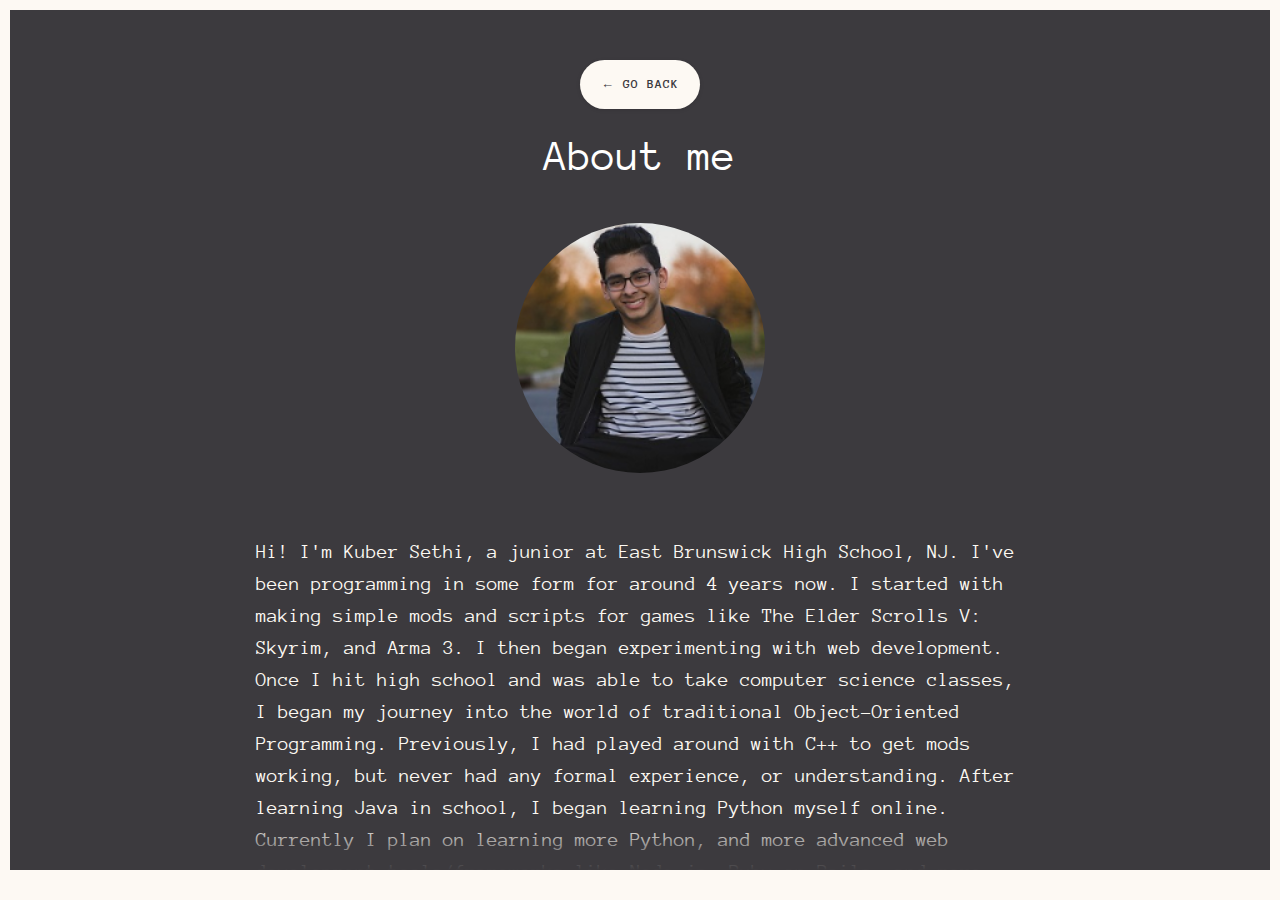
==== about.html @ 44aad817 "adding website files" ====
<!doctype html>
<html lang="en" class="no-js">
<head>
	<meta charset="UTF-8">
	<meta name="viewport" content="width=device-width, initial-scale=1">
	<link href='https://fonts.googleapis.com/css?family=Anonymous+Pro:400,400italic,700,700italic' rel='stylesheet' type='text/css'>

	<link rel="stylesheet" href="css/reset.css"> <!-- CSS reset -->
	<link rel="stylesheet" href="css/style.css"> <!-- Resource style -->
	<link rel="stylesheet" href="animate.min.css">
	<script src="js/modernizr.js"></script> <!-- Modernizr -->
  	
	<title>Kuber Sethi</title>
</head>
<body class="cd-about">
	<main>
		<div class="cd-about cd-main-content">
			<div>
				<a class="cd-btn" href="index.html" data-type="page-transition">&#8592; Go back</a>
		
				<h1 class="header">About me</h1>

				<img align="center" class="pic" src="images/propic.jpg">

				<p>
					Hi! I'm Kuber Sethi, a junior at East Brunswick High School, NJ. I've been programming in some form for around 4 years now. I started with making simple mods and scripts for games like The Elder Scrolls V: Skyrim, and Arma 3. I then began experimenting with web development. Once I hit high school and was able to take computer science classes, I began my journey into the world of traditional Object-Oriented Programming. Previously, I had played around with C++ to get mods working, but never had any formal experience, or understanding. After learning Java in school, I began learning Python myself online. Currently I plan on learning more Python, and more advanced web development tools/frameworks like Node.js, Ruby on Rails, and more. Feel Free to connect with me via Social Media, I would love talking about programming as well as anything else. 
				</p>

				<p>
					Outside of school and programming, my hobbies include (you can probably guess this one) gaming, listening to EDM music, playing the Flute, fashion, and politics. In terms of gaming, I'm currently having a lot of fun with Overwatch, Starcraft 2, Insurgency, Red Orchestra 2/ Rising Storm, Arma 3, and Skyrim. While junior year has gotten pretty tough, I still devote a probably unhealthy amount of time to gaming. For music, I'm an avid EDM fan, and have been for years. My top 3 artists at the moment would be (in this order): Porter Robinson, KSHMR, and Madeon, but I enjoy all subgenres from trap to deep house. Outside of EDM, I manage to listen to a little bit of everything, from rap/hip-hop like Logic and Drake to Classical/Jazz. I'm still in high school, so I unfortunately can't afford to purchase the latest hypebeast outfits, but I'm pretty into minimalism and palewave these days. Hit me up if you wanna talk about anything, I have a lot more free time than I probably should, and more friends can never hurt.
				</p>
			</div>
		</div>
	</main>
	<div class="cd-cover-layer"></div>
	<div class="cd-loading-bar"></div>
<script src="js/jquery-2.1.1.js"></script>
<script src="js/main.js"></script> <!-- Resource jQuery -->
</body>
</html>
---- css/style.css ----
/* -------------------------------- 

Primary style

-------------------------------- */
*, *::after, *::before {
  box-sizing: border-box;
}

html {
  font-size: 62.5%;
  
}

body {
  font-size: 1.6rem;
  color: #E2E0E0;
  background-color: #ffffff;
  -webkit-font-smoothing: antialiased;
  -moz-osx-font-smoothing: grayscale;
  font-family: 'Anonymous Pro', sans-serif;
}

a {
  color: #8A8887;
  text-decoration: none;
  font-family: 'Anonymous Pro', sans-serif;
}

h1 {
  color: #030303;
  margin-bottom: 1em;
  font-size: 2.2rem;
  font-family: 'Anonymous Pro', sans-serif;
}
@media only screen and (min-width: 768px) {
  h1 {
    font-size: 4.4rem;
    font-weight: 300;
    font-family: 'Anonymous Pro', ;
  }
}





/* -------------------------------- 

Social Media Icons

-------------------------------- */

a {
	color: #000;
	text-decoration: none;
	padding: 5px;
	font-family: 'Anonymous Pro', sans-serif;
}

.socialbtnsbtnsbtns, .socialbtnsbtnsbtns ul, .socialbtnsbtnsbtns li {
	margin: 0;
	padding: 5px;
}

.socialbtnsbtnsbtns li {
    list-style: none outside none;
    display: inline-block;
}

.socialbtns li {
    list-style: none outside none;
    display: inline-block;
}

.socialbtns .fa {
	color: #FFF;
	text-shadow: 1px 1px 0px #000,
			1px -1px 0px #000,
			-1px 1px 0px #000,
			-1px -1px 0px #000;
	-webkit-text-shadow: 1px 1px 0px #000,
			1px -1px 0px #000,
			-1px 1px 0px #000,
			-1px -1px 0px #000;
	-moz-text-shadow: 1px 1px 0px #000,
			1px -1px 0px #000,
			-1px 1px 0px #000,
			-1px -1px 0px #000;
	-o-text-shadow: 1px 1px 0px #000,
			1px -1px 0px #000,
			-1px 1px 0px #000,
			-1px -1px 0px #000;
	transition: all ease-out 0.5s;
	-moz-transition: all ease-out 0.5s;
	-webkit-transition: all ease-out 0.5s;
	-o-transition: all ease-out 0.5s;
}

.socialbtns .fa:hover {
	color: #000;
	text-shadow: 1px 1px 0px #fff,
			1px -1px 0px #fff,
			-1px 1px 0px #fff,
			-1px -1px 0px #fff;
	-webkit-text-shadow: 1px 1px 0px #fff,
			1px -1px 0px #fff,
			-1px 1px 0px #fff,
			-1px -1px 0px #fff;
	-moz-text-shadow: 1px 1px 0px #fff,
			1px -1px 0px #fff,
			-1px 1px 0px #fff,
			-1px -1px 0px #fff;
	-o-text-shadow: 1px 1px 0px #fff,
			1px -1px 0px #fff,
			-1px 1px 0px #fff,
			-1px -1px 0px #fff;
	transition: all ease 0.5s;
	-moz-transition: all ease-in 0.5s;
	-webkit-transition: all ease-in 0.5s;
	-o-transition: all ease-in 0.5s;
}

/* -------------------------------- 

Reusable Parts

-------------------------------- */
.cd-btn {
  display: inline-block;
  padding: 1.4em 1.6em;
  margin-bottom: 2em;
  border-radius: 50em;
  background-color: #00000f;
  color: #3C3A3E;
  font-weight: bold;
  font-size: 1.3rem;
  letter-spacing: 1px;
  text-transform: uppercase;
  box-shadow: 0 1px 4px rgba(0, 0, 0, 0.1);
}
.no-touch .cd-btn:hover {
  background-color: #A4A3A3;
}
.cd-about .cd-btn {
  background-color: #fdf9f3;
}
.cd-portfolio .cd-btn {
  background-color: #fdf9f3;
}

/* -------------------------------- 

Main Components 

-------------------------------- */
body::after, body::before {
  /* these are the 2 half blocks which cover the content once the animation is triggered */
  content: '';
  height: 50vh;
  width: 100%;
  position: fixed;
  left: 0;
  background-color: #fdf9f3;
  z-index: 1;
  /* Force Hardware Acceleration */
  -webkit-backface-visibility: hidden;
  backface-visibility: hidden;
  -webkit-transform: translateZ(0);
  -moz-transform: translateZ(0);
  -ms-transform: translateZ(0);
  -o-transform: translateZ(0);
  transform: translateZ(0);
  -webkit-transition: -webkit-transform 0.4s 0.4s;
  -moz-transition: -moz-transform 0.4s 0.4s;
  transition: transform 0.4s 0.4s;
}
body::before {
  top: 0;
  -webkit-transform: translateY(-100%);
  -moz-transform: translateY(-100%);
  -ms-transform: translateY(-100%);
  -o-transform: translateY(-100%);
  transform: translateY(-100%);
}
body::after {
  bottom: 0;
  -webkit-transform: translateY(100%);
  -moz-transform: translateY(100%);
  -ms-transform: translateY(100%);
  -o-transform: translateY(100%);
  transform: translateY(100%);
}
body.page-is-changing::after, body.page-is-changing::before {
  -webkit-transform: translateY(0);
  -moz-transform: translateY(0);
  -ms-transform: translateY(0);
  -o-transform: translateY(0);
  transform: translateY(0);
  -webkit-transition: -webkit-transform 0.4s 0s;
  -moz-transition: -moz-transform 0.4s 0s;
  transition: transform 0.4s 0s;
}

main {
  height: 100vh;
  padding: 10px;
  text-align: center;
  	font-family: 'Anonymous Pro', sans-serif;

}
main .cd-main-content {
  position: relative;
  height: calc(100vh - 20px);
}
main .cd-main-content > div {
  height: 100%;
  overflow: hidden;
  overflow-y: auto;
  -webkit-overflow-scrolling: touch;
}
main .cd-main-content::after, main .cd-main-content::before {
  /* these are the 2 gradient overlay at the top and bottom of the .cd-main-content - to indicate that you can scroll */
  content: '';
  position: absolute;
  left: 0;
  height: 50px;
  width: 100%;
}
main .cd-main-content::before {
  top: 0;
}
main .cd-main-content::after {
  bottom: 0;
}
main .cd-main-content.cd-index {
  /* .cd-main-content basic style - index page */
  background-color: #fdf9f3;
  /* vertically center its content */
  display: table;
  width: 100%;
}
main .cd-main-content.cd-index > div {
  /* vertically center the content inside the .cd-index */
  display: table-cell;
  vertical-align: middle;
}
main .cd-main-content.cd-index::after {
  background-color: rgba(64, 137, 166, 0);
  background-image: -webkit-linear-gradient(bottom, #fdf9f3, rgba(64, 137, 166, 0));
  background-image: linear-gradient(to top,#fdf9f3, rgba(64, 137, 166, 0));
}
main .cd-main-content.cd-index::before {
  background-color: rgba(64, 137, 166, 0);
  background-image: -webkit-linear-gradient(top, #fdf9f3, rgba(64, 137, 166, 0));
  background-image: linear-gradient(to bottom,#fdf9f3, rgba(64, 137, 166, 0));
}
main .cd-main-content.cd-about {
  /* .cd-main-content basic style - about page */
  background-color: #3C3A3E;
}
main .cd-main-content.cd-portfolio {
  /* .cd-main-content basic style - about page */
  background-color: #3C3A3E;
}
main .cd-main-content.cd-about > div {
  padding-top: 50px;
}
main .cd-main-content.cd-portfolio > div {
  padding-top: 50px;
}
main .cd-main-content.cd-about::after {
  background-color: rgba(40, 48, 64, 0);
  background-image: -webkit-linear-gradient(bottom, #3C3A3E, rgba(40, 48, 64, 0));
  background-image: linear-gradient(to top,#3C3A3E, rgba(40, 48, 64, 0));
}
main .cd-main-content.cd-portfolio::after {
  background-color: rgba(40, 48, 64, 0);
  background-image: -webkit-linear-gradient(bottom, #3C3A3E, rgba(40, 48, 64, 0));
  background-image: linear-gradient(to top,#3C3A3E, rgba(40, 48, 64, 0));
}
main .cd-main-content.cd-about::before {
  background-color: rgba(40, 48, 64, 0);
  background-image: -webkit-linear-gradient(top, #3C3A3E, rgba(40, 48, 64, 0));
  background-image: linear-gradient(to bottom,#3C3A3E, rgba(40, 48, 64, 0));
}
main .cd-main-content.cd-portfolio::before {
  background-color: rgba(40, 48, 64, 0);
  background-image: -webkit-linear-gradient(top, #3C3A3E, rgba(40, 48, 64, 0));
  background-image: linear-gradient(to bottom,#3C3A3E, rgba(40, 48, 64, 0));
}
main p {
  width: 90%;
  max-width: 768px;
  margin: 3em auto;
  font-size: 1.4rem;
  line-height: 1.6;
  color: #fdf9f3;
  text-align: left;
  font-family: 'Anonymous Pro', sans-serif;

}

.header {
  font-family: 'Anonymous Pro', sans-serif;
  color: #ffffff;
}

.pic {
  border-radius:50%;
}

@media only screen and (min-width: 768px) {
  main {
  }
  main .cd-main-content {
    height: calc(100vh - 40px);
  }
  main.cd-index > div {
    padding-top: 200px;
  }
  main.cd-index > div {
    padding-top: 50px;
  }
  main p {
    font-size: 2rem;
  	font-family: 'Anonymous Pro', sans-serif;

  }
}
body {
  background: #fdf9f3;
  font-family: 'Anonymous Pro', sans-serif;

}

.container {
  position: absolute;
  top: 0;
  left: 0;
  right: 0;
  bottom: 0;
  margin: auto;
  width: 900px;
  height: 400px;
  	font-family: 'Anonymous Pro', sans-serif;

}

.main_box {
  width: 250px;
  height: 300px;
  margin-left: 25px;
  margin-bottom: 25px;
  float: left;
  position: relative;
  border: 1px solid #b3b3b3;
  background: #333333;
  cursor: pointer;
  box-shadow: 0px 0px 0px 0px #525252;
  transition: all 200ms;
}
.main_box:before, .main_box:after {
  content: ' ';
  position: absolute;
  left: 15px;
  top: 0;
  bottom: 0;
  margin: auto;
  height: 20%;
  border-left: 1px solid #b3b3b3;
  width: 1px;
  transition: all 500ms;
  opacity: 0;
}
.main_box:after {
  right: 15px;
  left: auto;
}
.main_box:hover {
  box-shadow: 18px 17px 10px -10px #000;
}
.main_box:hover:after, .main_box:hover:before {
  height: 83%;
  opacity: 1;
}
.main_box .sub_box {
  position: absolute;
  top: 0;
  left: 0;
  height: 100%;
  width: 100%;
}
.main_box .sub_box:before, .main_box .sub_box:after {
  content: ' ';
  position: absolute;
  top: 15px;
  left: 0;
  right: 0;
  margin: auto;
  height: 1px;
  border-top: 1px solid #b3b3b3;
  width: 20%;
  transition: all 500ms;
  opacity: 0;
}
.main_box .sub_box:after {
  bottom: 15px;
  top: auto;
}
.main_box .sub_box:hover:after, .main_box .sub_box:hover:before {
  width: 83%;
  opacity: 1;
}
.main_box .sub_box table {
  height: 100%;
  width: 100%;
}
.main_box .sub_box p {
  color: #ffffff;
  text-align: center;
	font-family: 'Anonymous Pro', sans-serif;
  font-size: 30px;
  transition: all 1s;
  margin-bottom: 15px;
}
.main_box .sub_box p.subtitle {
  font-size: 12px;
  line-height: 13px;
}

#text-right {
  text-align: right;
  font-size: 14pt;
  height: auto;
}
#mainwrapper {
	font-family: 'Anonymous Pro', sans-serif;
	font-size: 10pt;
	height: auto;
	text-align: center;
	width: 660px;
}

/* Image Box Style */
#mainwrapper .box {
	border: 5px solid #fff;
	cursor: pointer;
	height: 300px;
	float: left;
	margin: 5px;
	position: relative;
	overflow: hidden;
	width: 600px;
		-webkit-box-shadow: 1px 1px 1px 1px #ccc;
		-moz-box-shadow: 1px 1px 1px 1px #ccc;
		box-shadow: 1px 1px 1px 1px #ccc;
}
#mainwrapper .box img {
	position: absolute;
	left: 0;
		-webkit-transition: all 300ms ease-out;
		-moz-transition: all 300ms ease-out;
		-o-transition: all 300ms ease-out;
		-ms-transition: all 300ms ease-out;	
	transition: all 300ms ease-out;
}

/* Caption Common Style */
#mainwrapper .box .caption {
	background-color: rgba(0,0,0,0.8);
	position: absolute;
	color: #fff;
	z-index: 100;
		-webkit-transition: all 300ms ease-out;
		-moz-transition: all 300ms ease-out;
		-o-transition: all 300ms ease-out;
		-ms-transition: all 300ms ease-out;	
		transition: all 300ms ease-out;
	left: 0;
}

/** Caption 3: Fade **/
#mainwrapper .box .fade-caption, #mainwrapper .box .scale-caption  {
	opacity: 0;
	width: 600px;
	height: 300px;
	text-align: left;
	padding: 15px;
}
/** Full Caption :hover Behaviour **/
#mainwrapper .box:hover .full-caption {
	-moz-transform: translateY(100%);
	-o-transform: translateY(100%);
	-webkit-transform: translateY(100%);
	opacity: 1;
	transform: translateY(100%);
}

/** Fade Caption :hover Behaviour **/
#mainwrapper .box:hover .fade-caption, #mainwrapper .box:hover .scale-caption  {
	opacity: 1;
}

/** Scale Caption :hover Behaviour **/
#mainwrapper .box:hover #image-6 {
	-moz-transform: scale(1.4);
	-o-transform: scale(1.4);
	-webkit-transform: scale(1.4);
	transform: scale(1.4);
}

#mainwrapper .box:hover .scale-caption h3, #mainwrapper .box:hover .scale-caption p {
	-moz-transform: translateX(200px);
	-o-transform: translateX(200px);
	-webkit-transform: translateX(200px);
	transform: translateX(200px);
}


.cd-cover-layer {
  /* layer that covers the content when the animation is triggered */
  position: fixed;
  left: 50%;
  top: 50%;
  bottom: auto;
  right: auto;
  -webkit-transform: translateX(-50%) translateY(-50%);
  -moz-transform: translateX(-50%) translateY(-50%);
  -ms-transform: translateX(-50%) translateY(-50%);
  -o-transform: translateX(-50%) translateY(-50%);
  transform: translateX(-50%) translateY(-50%);
  height: calc(100% - 20px);
  width: calc(100% - 20px);
  opacity: 0;
  visibility: hidden;
  background-color: #fdf9f3;
  -webkit-transition: opacity 0.4s 0.4s, visibility 0s 0.8s;
  -moz-transition: opacity 0.4s 0.4s, visibility 0s 0.8s;
  transition: opacity 0.4s 0.4s, visibility 0s 0.8s;
}
.cd-about .cd-cover-layer {
  background-color: #3C3A3E;
}
.cd-portfolio .cd-cover-layer {
  background-color: #3C3A3E;
}
.page-is-changing .cd-cover-layer {
  opacity: 1;
  visibility: visible;
  -webkit-transition: opacity 0.3s 0s, visibility 0s 0s;
  -moz-transition: opacity 0.3s 0s, visibility 0s 0s;
  transition: opacity 0.3s 0s, visibility 0s 0s;
}
@media only screen and (min-width: 768px) {
  .cd-cover-layer {
    height: calc(100% - 40px);
    width: calc(100% - 40px);
  }
}

.cd-loading-bar {
  /* this is the loding bar - visible while switching from one page to the following one */
  position: fixed;
  z-index: 2;
  left: 50%;
  top: 50%;
  height: 2px;
  width: 90%;
  background-color: #E2E0E0;
  visibility: hidden;
  -webkit-transition: visibility 0s 0.4s, -webkit-transform 0.4s 0s ease-in;
  -moz-transition: visibility 0s 0.4s, -moz-transform 0.4s 0s ease-in;
  transition: visibility 0s 0.4s, transform 0.4s 0s ease-in;
  /* Force Hardware Acceleration */
  -webkit-backface-visibility: hidden;
  backface-visibility: hidden;
  -webkit-transform: translateZ(0);
  -moz-transform: translateZ(0);
  -ms-transform: translateZ(0);
  -o-transform: translateZ(0);
  transform: translateZ(0);
  -webkit-transform: translateX(-50%) translateY(-50%);
  -moz-transform: translateX(-50%) translateY(-50%);
  -ms-transform: translateX(-50%) translateY(-50%);
  -o-transform: translateX(-50%) translateY(-50%);
  transform: translateX(-50%) translateY(-50%);
}
.cd-about .cd-loading-bar {
  background-color: #3C3A3E;
}
.cd-about .cd-loading-bar::before {
  background-color: #E2E0E0;
}
.cd-portfolio .cd-loading-bar {
  background-color: #3C3A3E;
}
.cd-portfolio .cd-loading-bar::before {
  background-color: #E2E0E0;
}
.cd-loading-bar::before {
  /* this is the progress bar inside the loading bar */
  content: '';
  position: absolute;
  left: 0;
  top: 0;
  height: 100%;
  width: 100%;
  background-color: #3C3A3E;
  /* Force Hardware Acceleration */
  -webkit-backface-visibility: hidden;
  backface-visibility: hidden;
  -webkit-transform: translateZ(0);
  -moz-transform: translateZ(0);
  -ms-transform: translateZ(0);
  -o-transform: translateZ(0);
  transform: translateZ(0);
  -webkit-transform: scaleX(0);
  -moz-transform: scaleX(0);
  -ms-transform: scaleX(0);
  -o-transform: scaleX(0);
  transform: scaleX(0);
  -webkit-transform-origin: left center;
  -moz-transform-origin: left center;
  -ms-transform-origin: left center;
  -o-transform-origin: left center;
  transform-origin: left center;
}
.page-is-changing .cd-loading-bar {
  visibility: visible;
  -webkit-transform: translateX(-50%) translateY(-50%) scaleX(0.3);
  -moz-transform: translateX(-50%) translateY(-50%) scaleX(0.3);
  -ms-transform: translateX(-50%) translateY(-50%) scaleX(0.3);
  -o-transform: translateX(-50%) translateY(-50%) scaleX(0.3);
  transform: translateX(-50%) translateY(-50%) scaleX(0.3);
  -webkit-transition: visibility 0s 0.3s, -webkit-transform 0.4s 0.4s;
  -moz-transition: visibility 0s 0.3s, -moz-transform 0.4s 0.4s;
  transition: visibility 0s 0.3s, transform 0.4s 0.4s;
}
.page-is-changing .cd-loading-bar::before {
  -webkit-transform: scaleX(1);
  -moz-transform: scaleX(1);
  -ms-transform: scaleX(1);
  -o-transform: scaleX(1);
  transform: scaleX(1);
  -webkit-transition: -webkit-transform 0.8s 0.8s ease-in;
  -moz-transition: -moz-transform 0.8s 0.8s ease-in;
  transition: transform 0.8s 0.8s ease-in;
}
@media only screen and (min-width: 768px) {
  .cd-loading-bar {
    width: calc(100% - 40px);
  }
}
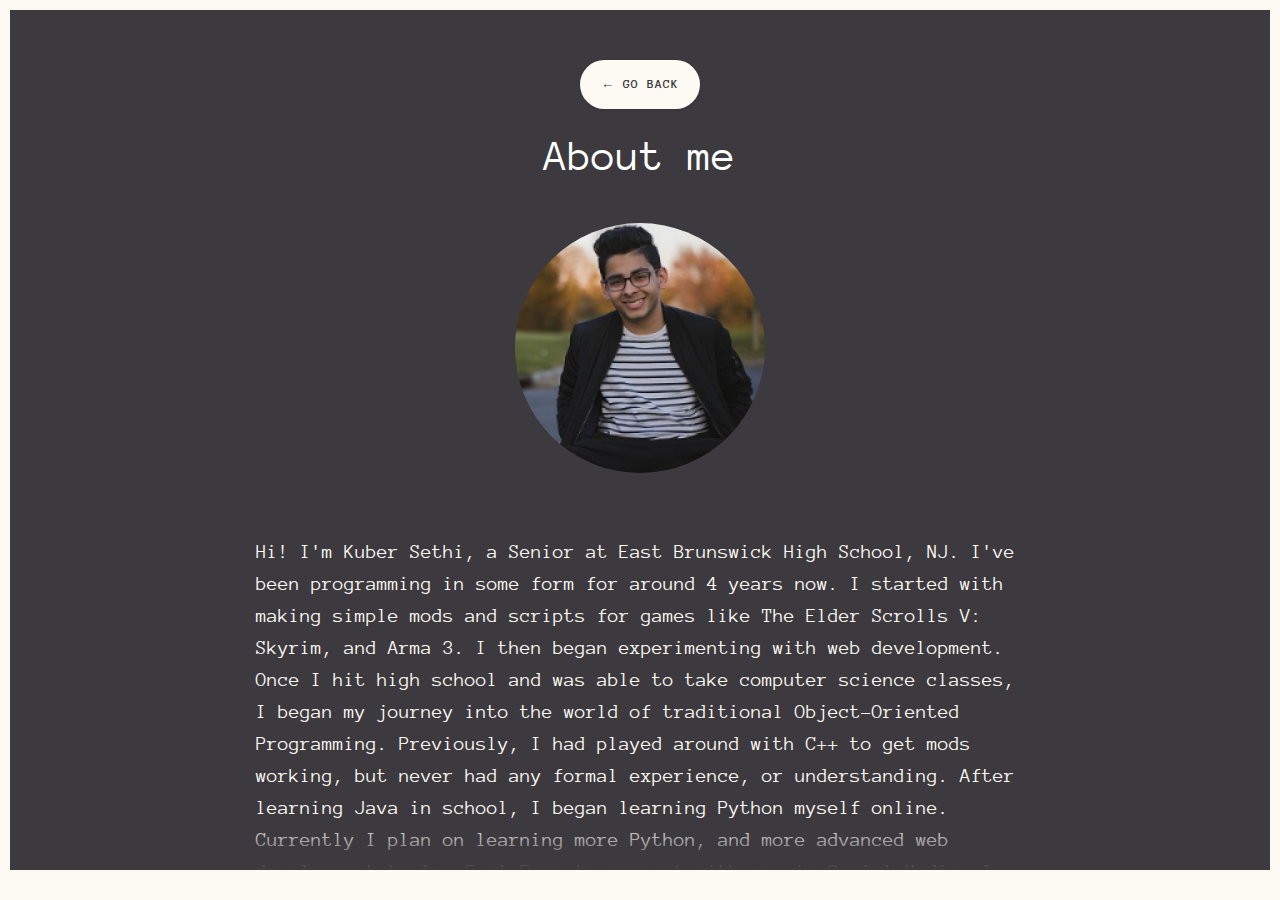
==== commit f5ed4520: "Updated for senior year" ====
--- a/about.html
+++ b/about.html
@@ -23,11 +23,11 @@
 				<img align="center" class="pic" src="images/propic.jpg">
 
 				<p>
-					Hi! I'm Kuber Sethi, a junior at East Brunswick High School, NJ. I've been programming in some form for around 4 years now. I started with making simple mods and scripts for games like The Elder Scrolls V: Skyrim, and Arma 3. I then began experimenting with web development. Once I hit high school and was able to take computer science classes, I began my journey into the world of traditional Object-Oriented Programming. Previously, I had played around with C++ to get mods working, but never had any formal experience, or understanding. After learning Java in school, I began learning Python myself online. Currently I plan on learning more Python, and more advanced web development tools/frameworks like Node.js, Ruby on Rails, and more. Feel Free to connect with me via Social Media, I would love talking about programming as well as anything else. 
+					Hi! I'm Kuber Sethi, a Senior at East Brunswick High School, NJ. I've been programming in some form for around 4 years now. I started with making simple mods and scripts for games like The Elder Scrolls V: Skyrim, and Arma 3. I then began experimenting with web development. Once I hit high school and was able to take computer science classes, I began my journey into the world of traditional Object-Oriented Programming. Previously, I had played around with C++ to get mods working, but never had any formal experience, or understanding. After learning Java in school, I began learning Python myself online. Currently I plan on learning more Python, and more advanced web development tools. Feel Free to connect with me via Social Media, I would love talking about programming as well as anything else. 
 				</p>
 
 				<p>
-					Outside of school and programming, my hobbies include (you can probably guess this one) gaming, listening to EDM music, playing the Flute, fashion, and politics. In terms of gaming, I'm currently having a lot of fun with Overwatch, Starcraft 2, Insurgency, Red Orchestra 2/ Rising Storm, Arma 3, and Skyrim. While junior year has gotten pretty tough, I still devote a probably unhealthy amount of time to gaming. For music, I'm an avid EDM fan, and have been for years. My top 3 artists at the moment would be (in this order): Porter Robinson, KSHMR, and Madeon, but I enjoy all subgenres from trap to deep house. Outside of EDM, I manage to listen to a little bit of everything, from rap/hip-hop like Logic and Drake to Classical/Jazz. I'm still in high school, so I unfortunately can't afford to purchase the latest hypebeast outfits, but I'm pretty into minimalism and palewave these days. Hit me up if you wanna talk about anything, I have a lot more free time than I probably should, and more friends can never hurt.
+					I strongly believe that everyone should engage in a lifelong pursuit of knowledge, regardless of what knowledge they desire. For me, I've lately been into history, philosophy, fashion, and music. If you're a geek like me looking to get into these topics but have no idea where to start, shoot me a message! I would love to discuss them with someone from a similar background.
 				</p>
 			</div>
 		</div>
@@ -37,4 +37,4 @@
 <script src="js/jquery-2.1.1.js"></script>
 <script src="js/main.js"></script> <!-- Resource jQuery -->
 </body>
-</html>+</html>
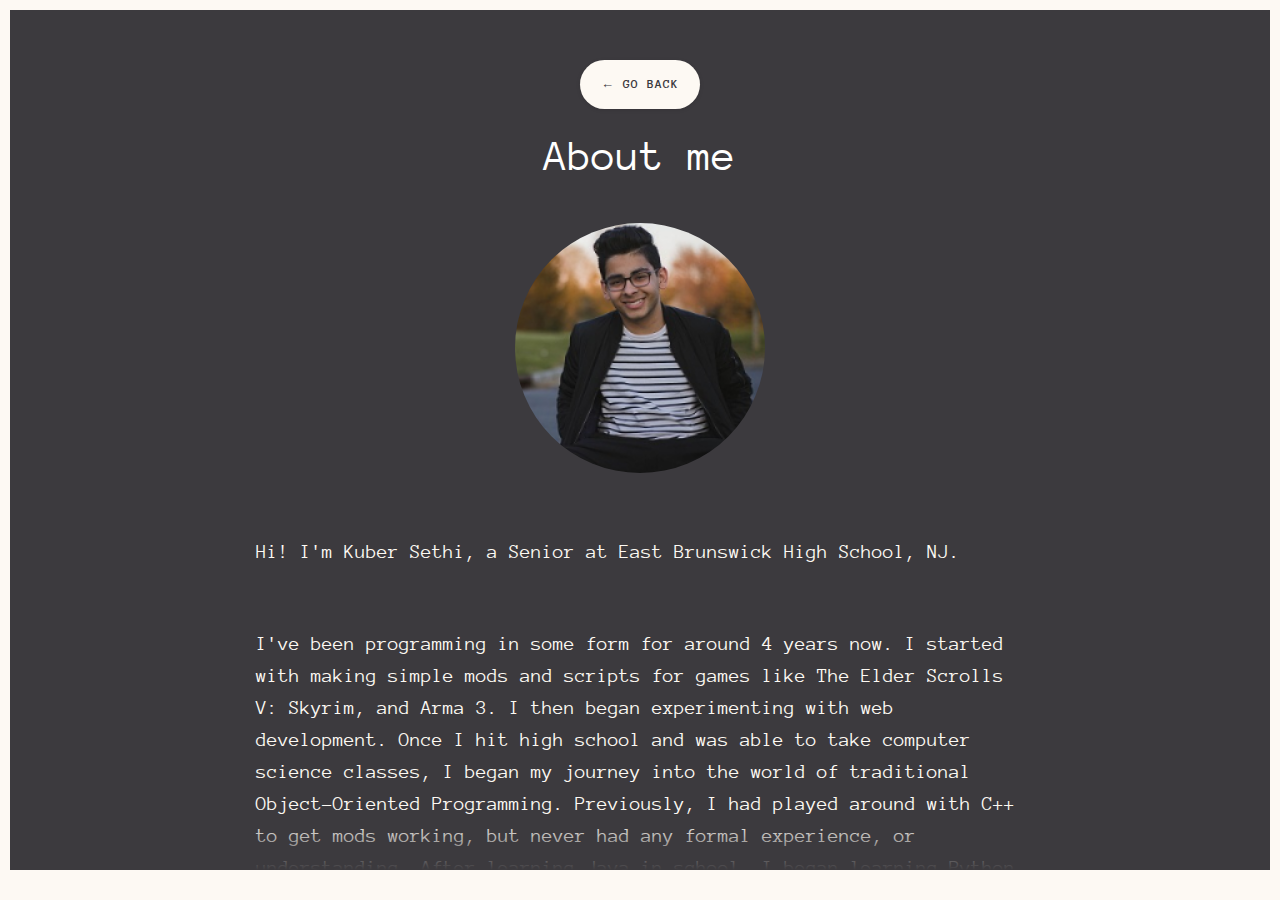
==== commit aad540aa: "Formatting" ====
--- a/about.html
+++ b/about.html
@@ -23,7 +23,11 @@
 				<img align="center" class="pic" src="images/propic.jpg">
 
 				<p>
-					Hi! I'm Kuber Sethi, a Senior at East Brunswick High School, NJ. I've been programming in some form for around 4 years now. I started with making simple mods and scripts for games like The Elder Scrolls V: Skyrim, and Arma 3. I then began experimenting with web development. Once I hit high school and was able to take computer science classes, I began my journey into the world of traditional Object-Oriented Programming. Previously, I had played around with C++ to get mods working, but never had any formal experience, or understanding. After learning Java in school, I began learning Python myself online. Currently I plan on learning more Python, and more advanced web development tools. Feel Free to connect with me via Social Media, I would love talking about programming as well as anything else. 
+					Hi! I'm Kuber Sethi, a Senior at East Brunswick High School, NJ.
+				</p>
+				
+				<p>
+					I've been programming in some form for around 4 years now. I started with making simple mods and scripts for games like The Elder Scrolls V: Skyrim, and Arma 3. I then began experimenting with web development. Once I hit high school and was able to take computer science classes, I began my journey into the world of traditional Object-Oriented Programming. Previously, I had played around with C++ to get mods working, but never had any formal experience, or understanding. After learning Java in school, I began learning Python myself online. Currently I plan on learning more Python, and more advanced web development tools. Feel Free to connect with me via Social Media, I would love talking about programming as well as anything else. 
 				</p>
 
 				<p>
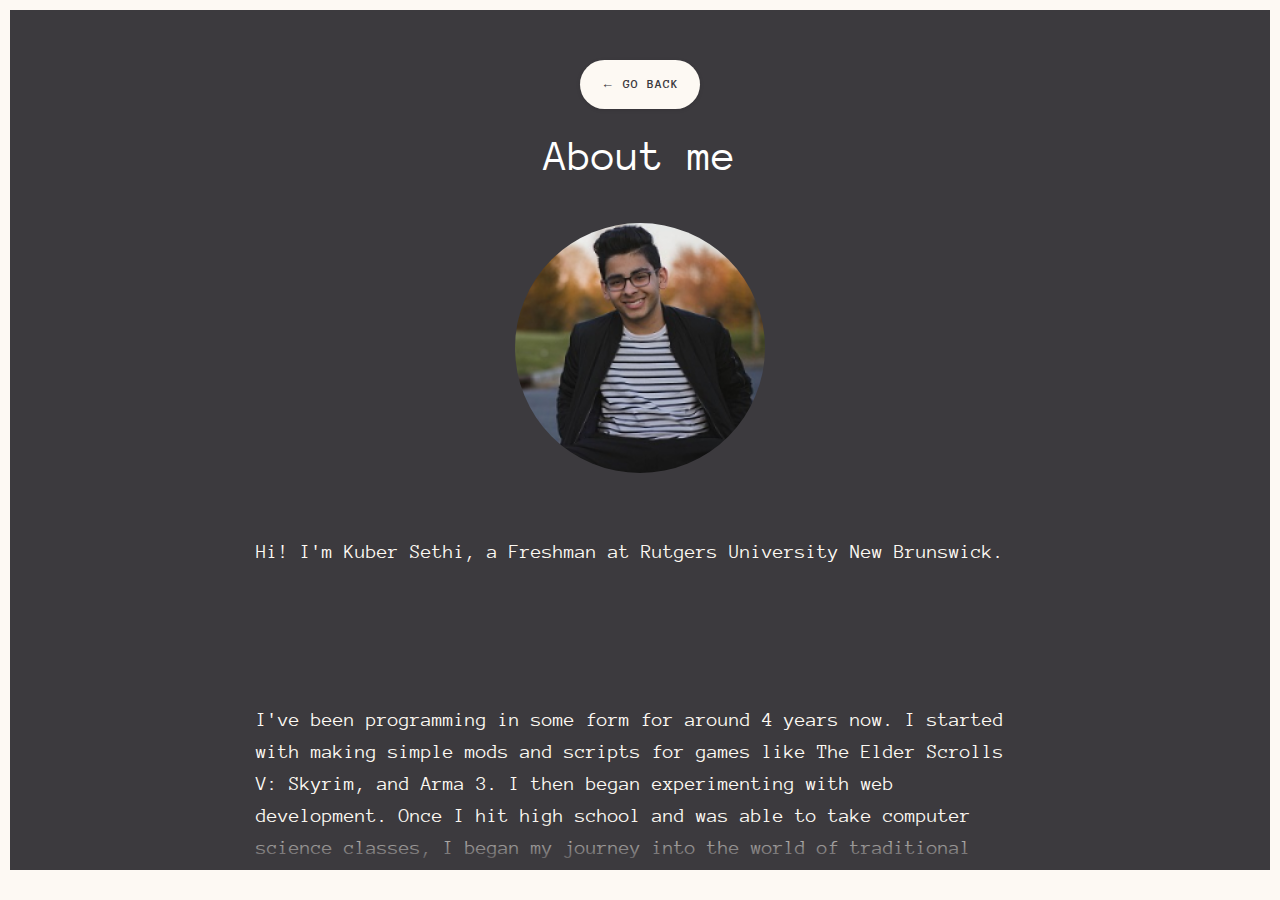
==== commit e7d97b93: "Updated Current education" ====
--- a/about.html
+++ b/about.html
@@ -23,9 +23,9 @@
 				<img align="center" class="pic" src="images/propic.jpg">
 
 				<p>
-					Hi! I'm Kuber Sethi, a Senior at East Brunswick High School, NJ.
+					Hi! I'm Kuber Sethi, a Freshman at Rutgers University New Brunswick.
 				</p>
-				
+				<br>
 				<p>
 					I've been programming in some form for around 4 years now. I started with making simple mods and scripts for games like The Elder Scrolls V: Skyrim, and Arma 3. I then began experimenting with web development. Once I hit high school and was able to take computer science classes, I began my journey into the world of traditional Object-Oriented Programming. Previously, I had played around with C++ to get mods working, but never had any formal experience, or understanding. After learning Java in school, I began learning Python myself online. Currently I plan on learning more Python, and more advanced web development tools. Feel Free to connect with me via Social Media, I would love talking about programming as well as anything else. 
 				</p>
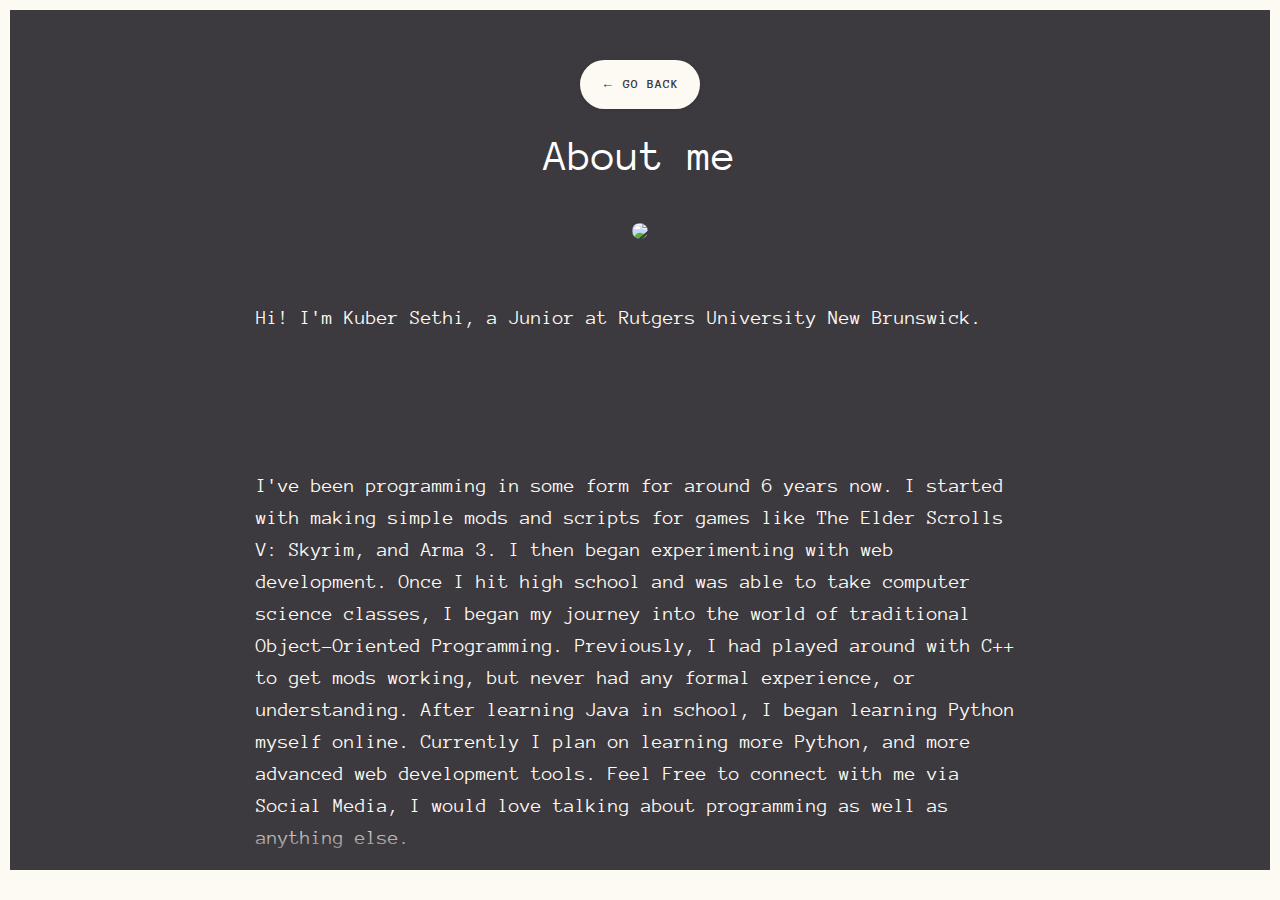
==== commit 9b18496c: "Update about.html" ====
--- a/about.html
+++ b/about.html
@@ -20,18 +20,18 @@
 		
 				<h1 class="header">About me</h1>
 
-				<img align="center" class="pic" src="images/propic.jpg">
+				<img align="center" class="pic" src="images/kub.jpg">
 
 				<p>
-					Hi! I'm Kuber Sethi, a Freshman at Rutgers University New Brunswick.
+					Hi! I'm Kuber Sethi, a Junior at Rutgers University New Brunswick.
 				</p>
 				<br>
 				<p>
-					I've been programming in some form for around 4 years now. I started with making simple mods and scripts for games like The Elder Scrolls V: Skyrim, and Arma 3. I then began experimenting with web development. Once I hit high school and was able to take computer science classes, I began my journey into the world of traditional Object-Oriented Programming. Previously, I had played around with C++ to get mods working, but never had any formal experience, or understanding. After learning Java in school, I began learning Python myself online. Currently I plan on learning more Python, and more advanced web development tools. Feel Free to connect with me via Social Media, I would love talking about programming as well as anything else. 
+					I've been programming in some form for around 6 years now. I started with making simple mods and scripts for games like The Elder Scrolls V: Skyrim, and Arma 3. I then began experimenting with web development. Once I hit high school and was able to take computer science classes, I began my journey into the world of traditional Object-Oriented Programming. Previously, I had played around with C++ to get mods working, but never had any formal experience, or understanding. After learning Java in school, I began learning Python myself online. Currently I plan on learning more Python, and more advanced web development tools. Feel Free to connect with me via Social Media, I would love talking about programming as well as anything else. 
 				</p>
 
 				<p>
-					I strongly believe that everyone should engage in a lifelong pursuit of knowledge, regardless of what knowledge they desire. For me, I've lately been into history, philosophy, fashion, and music. If you're a geek like me looking to get into these topics but have no idea where to start, shoot me a message! I would love to discuss them with someone from a similar background.
+					I strongly believe that everyone should engage in a lifelong pursuit of knowledge, regardless of what knowledge they desire. For me, I've lately been into history, philosophy, fashion, and music. If you share similar hobbies, get in touch! I would love to discuss them with someone from a similar background.
 				</p>
 			</div>
 		</div>
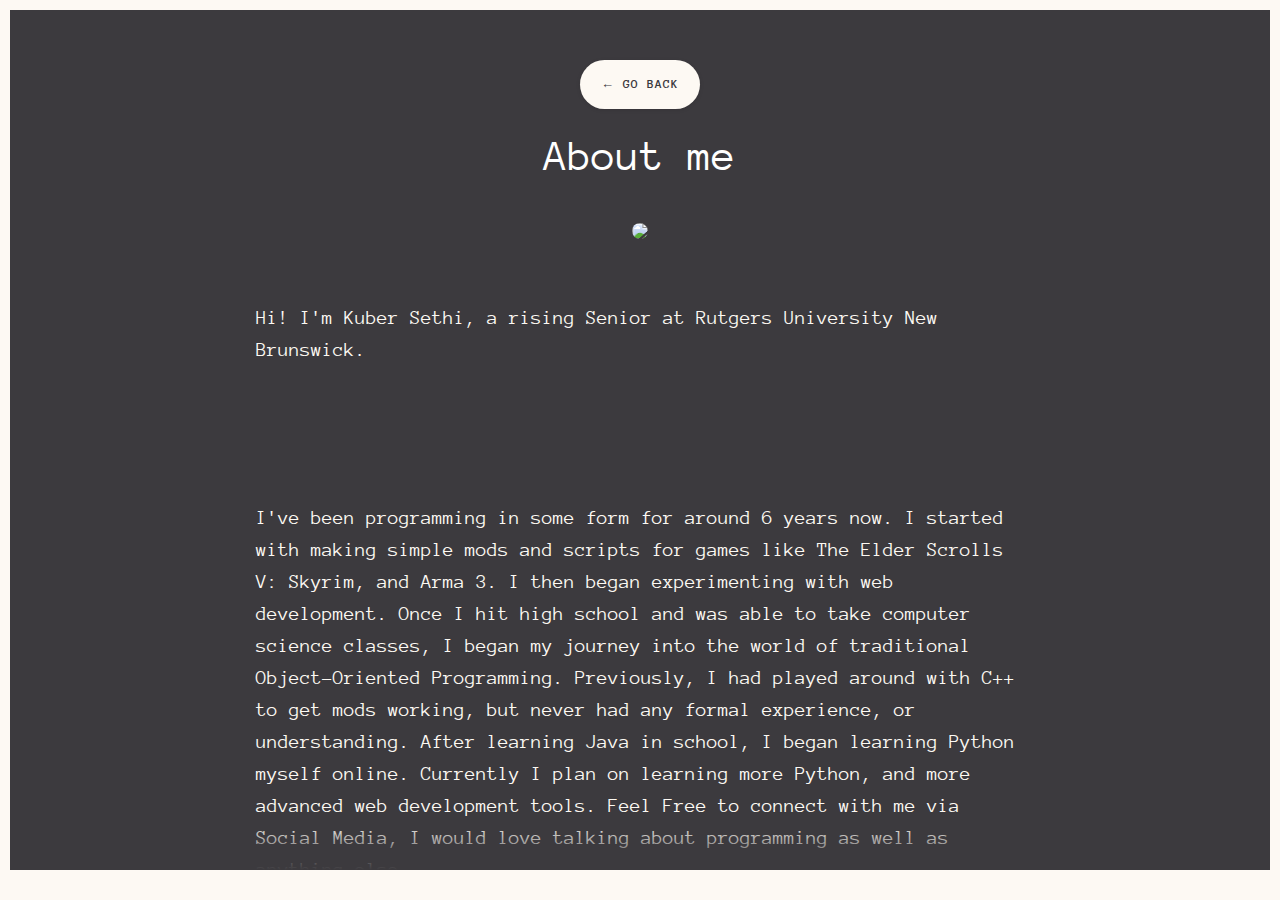
==== commit 1e110ee3: "Update about.html" ====
--- a/about.html
+++ b/about.html
@@ -20,10 +20,10 @@
 		
 				<h1 class="header">About me</h1>
 
-				<img align="center" class="pic" src="images/kub.jpg">
+				<img align="center" class="pic" src="kub.jpg">
 
 				<p>
-					Hi! I'm Kuber Sethi, a Junior at Rutgers University New Brunswick.
+					Hi! I'm Kuber Sethi, a rising Senior at Rutgers University New Brunswick.
 				</p>
 				<br>
 				<p>
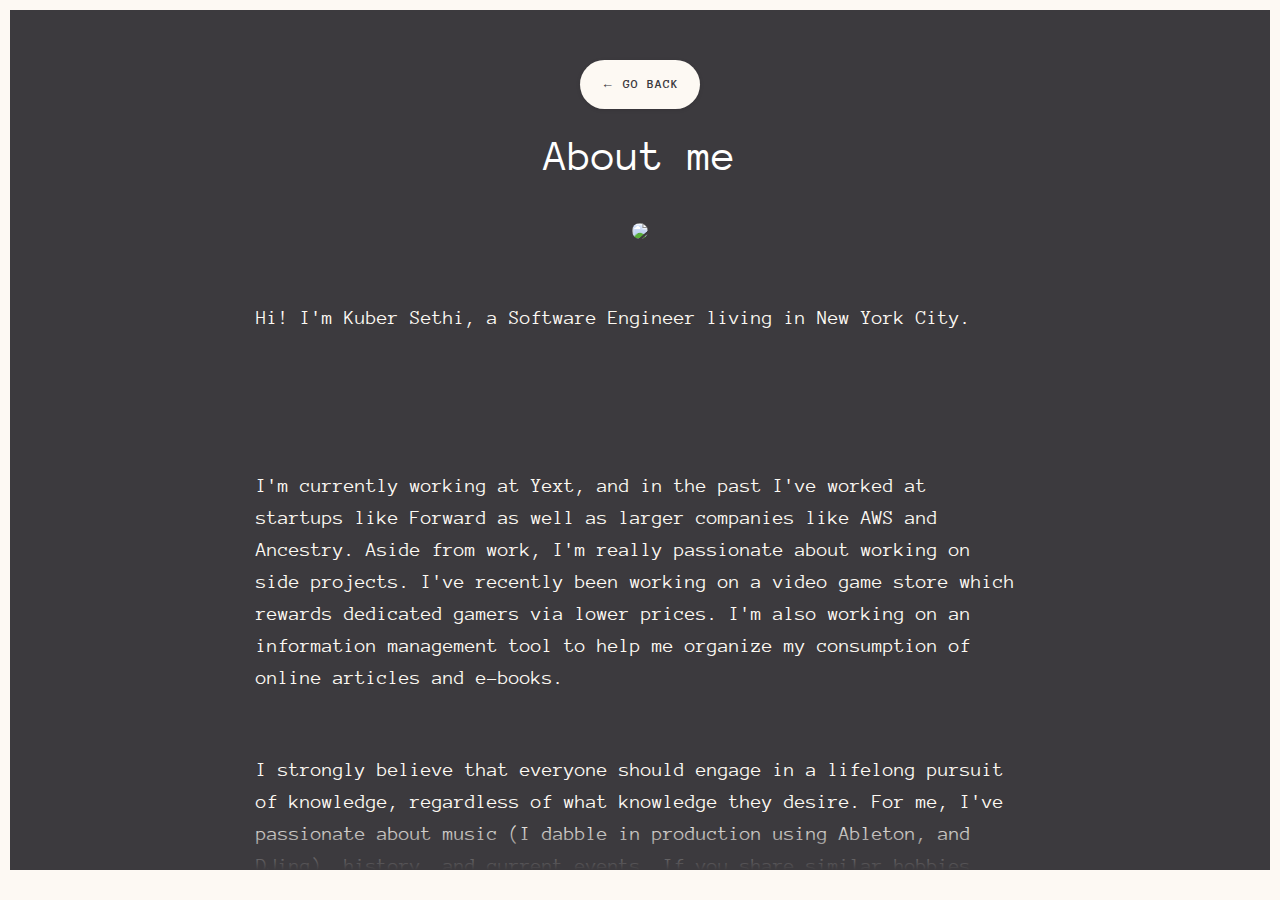
==== commit a02d1b51: "Update about.html" ====
--- a/about.html
+++ b/about.html
@@ -23,15 +23,15 @@
 				<img align="center" class="pic" src="kub.jpg">
 
 				<p>
-					Hi! I'm Kuber Sethi, a rising Senior at Rutgers University New Brunswick.
+					Hi! I'm Kuber Sethi, a Software Engineer living in New York City.
 				</p>
 				<br>
 				<p>
-					I've been programming in some form for around 6 years now. I started with making simple mods and scripts for games like The Elder Scrolls V: Skyrim, and Arma 3. I then began experimenting with web development. Once I hit high school and was able to take computer science classes, I began my journey into the world of traditional Object-Oriented Programming. Previously, I had played around with C++ to get mods working, but never had any formal experience, or understanding. After learning Java in school, I began learning Python myself online. Currently I plan on learning more Python, and more advanced web development tools. Feel Free to connect with me via Social Media, I would love talking about programming as well as anything else. 
+					I'm currently working at Yext, and in the past I've worked at startups like Forward as well as larger companies like AWS and Ancestry. Aside from work, I'm really passionate about working on side projects. I've recently been working on a video game store which rewards dedicated gamers via lower prices. I'm also working on an information management tool to help me organize my consumption of online articles and e-books.  
 				</p>
 
 				<p>
-					I strongly believe that everyone should engage in a lifelong pursuit of knowledge, regardless of what knowledge they desire. For me, I've lately been into history, philosophy, fashion, and music. If you share similar hobbies, get in touch! I would love to discuss them with someone from a similar background.
+					I strongly believe that everyone should engage in a lifelong pursuit of knowledge, regardless of what knowledge they desire. For me, I've passionate about music (I dabble in production using Ableton, and DJing), history, and current events. If you share similar hobbies, get in touch! I would love to discuss them with someone from a similar background.
 				</p>
 			</div>
 		</div>
